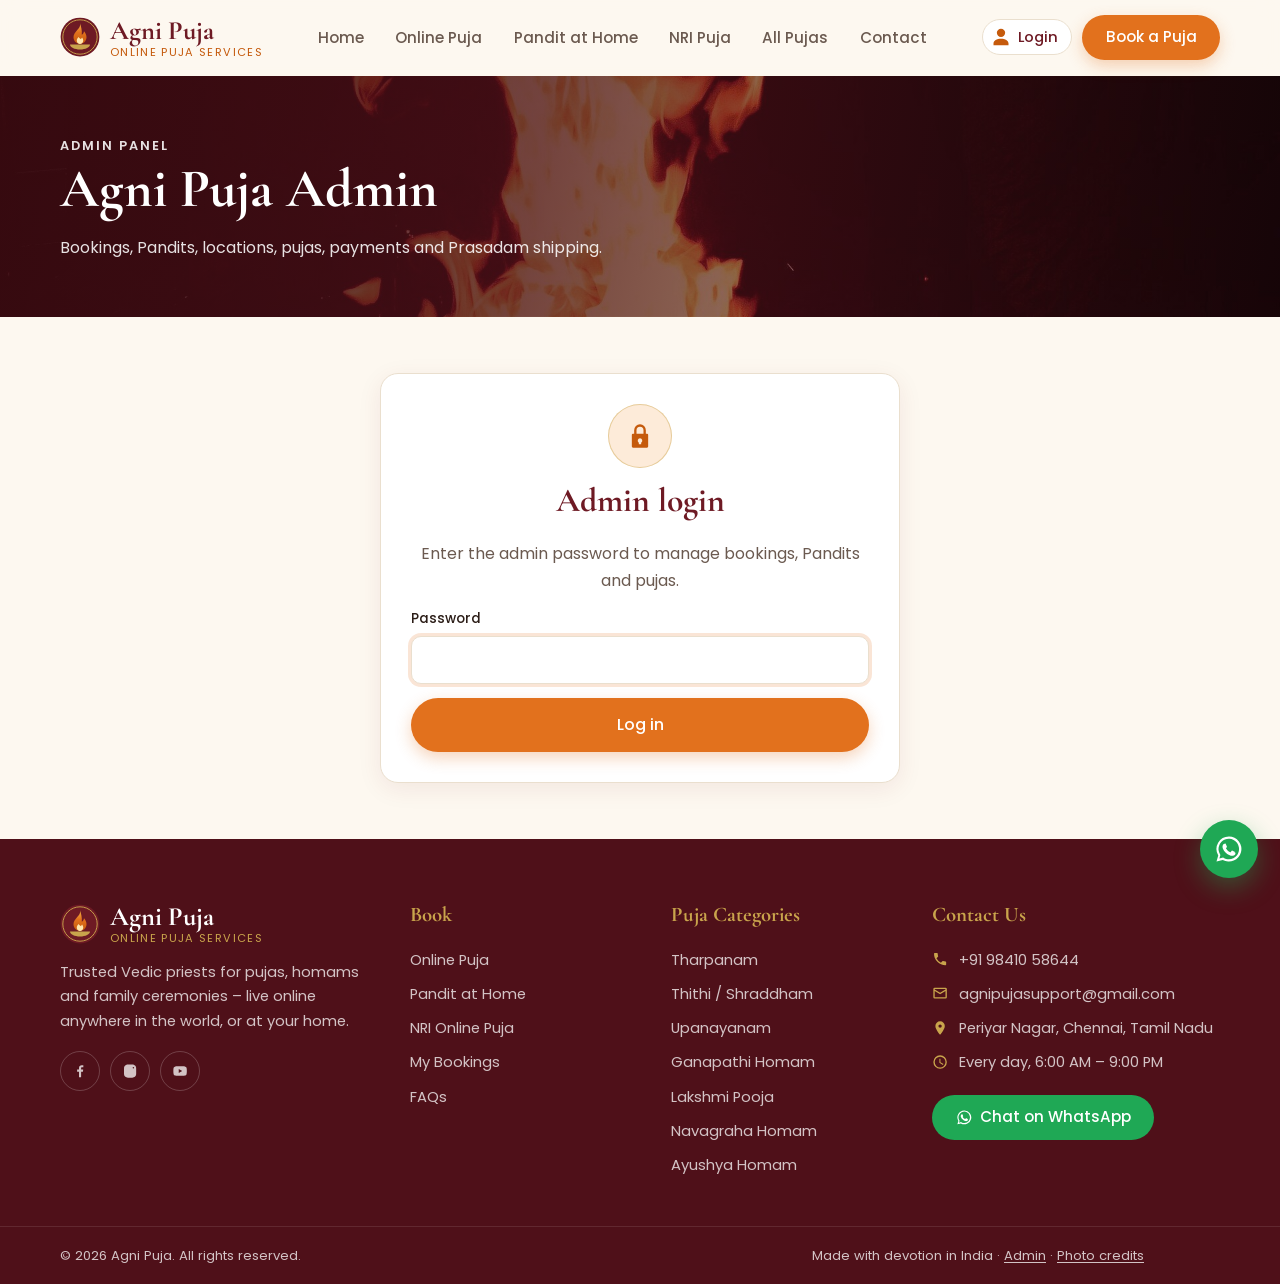
==== admin.html @ 605076d4 "Keep reviews section with a Share your experience invite Co-Authored-By: Claude Opus 5.5 <noreply@an" ====
<!doctype html>
<html lang="en">
<head>
  <meta charset="utf-8">
  <meta name="viewport" content="width=device-width, initial-scale=1">
  <meta name="robots" content="noindex">
  <title>Admin – Agni Puja</title>
  <link rel="icon" href="images/logo.svg" type="image/svg+xml">
  <link rel="preconnect" href="https://fonts.googleapis.com">
  <link rel="preconnect" href="https://fonts.gstatic.com" crossorigin>
  <link href="https://fonts.googleapis.com/css2?family=Cormorant+Garamond:wght@500;600;700&family=Poppins:wght@400;500;600&family=Noto+Sans+Tamil:wght@400;500;600&family=Noto+Serif+Tamil:wght@700&display=swap" rel="stylesheet">
  <link rel="stylesheet" href="css/styles.css?v=20261126e">
  <link rel="stylesheet" href="css/app.css?v=20261127e">
</head>
<body data-nav="admin">
  <div id="siteHeader"></div>

  <main>
    <section class="page-hero">
      <div class="hero-bg" aria-hidden="true"></div>
      <div class="container">
        <p class="eyebrow eyebrow-light">Admin Panel</p>
        <h1>Agni Puja Admin</h1>
        <p>Bookings, Pandits, locations, pujas, payments and Prasadam shipping.</p>
      </div>
    </section>

    <section class="section section-sm">
      <div class="container" id="adminRoot"></div>
    </section>
  </main>

  <div id="siteFooter"></div>

  <script src="js/pujas-data.js?v=20261127e"></script>
  <script src="js/store.js?v=20261127e"></script>
  <script src="js/ui.js?v=20261127e"></script>
  <script src="js/panchang.js?v=20261127e"></script>
  <script src="js/share-panchang.js?v=20261127e"></script>
  <script src="js/admin.js?v=20261127e"></script>
</body>
</html>
---- css/styles.css ----
/* =====================================================================
   AGNI PUJA – STYLES
   Colours and fonts are defined once below; change them here to
   re-theme the whole site.
   ===================================================================== */
:root {
  --saffron: #e2711d;
  --saffron-dark: #c55a0c;
  --saffron-soft: #fdebd9;
  --maroon: #6e1a24;
  --maroon-dark: #4f1019;
  --gold: #c9a44c;
  --gold-soft: #f3e6c4;
  --cream: #fdf8f0;
  --cream-2: #f8efe2;
  --white: #ffffff;
  --ink: #2b1d17;
  --ink-soft: #6b5a50;
  --line: #eadfce;
  --whatsapp: #1fa855;

  --font-head: "Cormorant Garamond", Georgia, "Times New Roman", serif;
  --font-body: "Poppins", system-ui, -apple-system, "Segoe UI", sans-serif;

  --radius: 18px;
  --radius-sm: 12px;
  --shadow: 0 6px 24px rgba(110, 26, 36, 0.08);
  --shadow-lg: 0 18px 48px rgba(110, 26, 36, 0.16);
  --header-h: 76px;
}

*,
*::before,
*::after { box-sizing: border-box; }

html { scroll-behavior: smooth; scroll-padding-top: calc(var(--header-h) + 8px); }

body {
  margin: 0;
  font-family: var(--font-body);
  font-size: 16px;
  line-height: 1.65;
  color: var(--ink);
  background: var(--cream);
  -webkit-font-smoothing: antialiased;
}
body.no-scroll { overflow: hidden; }

img { max-width: 100%; display: block; }
a { color: inherit; text-decoration: none; }
h1, h2, h3, h4 { font-family: var(--font-head); color: var(--maroon); line-height: 1.15; margin: 0 0 .5em; font-weight: 700; }
h2 { font-size: clamp(2rem, 4vw, 2.75rem); }
h3 { font-size: 1.45rem; }
p { margin: 0 0 1em; }
svg { width: 1.1em; height: 1.1em; flex-shrink: 0; }
[hidden] { display: none !important; }

.container { width: 100%; max-width: 1200px; margin: 0 auto; padding: 0 20px; }

/* ---------- Buttons ---------- */
.btn {
  display: inline-flex; align-items: center; justify-content: center; gap: .5em;
  padding: .75em 1.4em; border-radius: 999px; border: 2px solid transparent;
  font: 500 .95rem/1.2 var(--font-body); cursor: pointer; white-space: nowrap;
  transition: background-color .2s, color .2s, border-color .2s, box-shadow .2s;
}
.btn-lg { padding: .95em 1.8em; font-size: 1rem; }
.btn-block { width: 100%; }
.btn-primary { background: var(--saffron); color: var(--white); box-shadow: 0 6px 16px rgba(226, 113, 29, .3); }
.btn-primary:hover { background: var(--saffron-dark); }
.btn-outline { border-color: var(--maroon); color: var(--maroon); background: transparent; }
.btn-outline:hover { background: var(--maroon); color: var(--white); }
.btn-outline-light { border-color: rgba(255,255,255,.85); color: var(--white); background: rgba(255,255,255,.06); }
.btn-outline-light:hover { background: var(--white); color: var(--maroon); }
.btn-soft { background: var(--saffron-soft); color: var(--saffron-dark); }
.btn-soft:hover { background: var(--saffron); color: var(--white); }
.btn-whatsapp { background: var(--whatsapp); color: var(--white); }
.btn-whatsapp:hover { background: #178a45; }
.btn-link { background: none; color: var(--maroon); padding-left: .4em; padding-right: .4em; }
.btn-link:hover { color: var(--saffron-dark); }
.btn:focus-visible, .chip:focus-visible, .occasion:focus-visible, a:focus-visible { outline: 3px solid var(--gold); outline-offset: 3px; }

/* ---------- Header ---------- */
.site-header {
  position: sticky; top: 0; z-index: 50; height: var(--header-h);
  background: rgba(253, 248, 240, .94); backdrop-filter: blur(10px);
  border-bottom: 1px solid transparent; transition: border-color .2s, box-shadow .2s;
}
.site-header.scrolled { border-color: var(--line); box-shadow: 0 4px 18px rgba(110,26,36,.06); }
.header-inner { height: 100%; display: flex; align-items: center; justify-content: space-between; gap: 24px; }

.brand { display: flex; align-items: center; gap: 10px; }
.brand-text { display: flex; flex-direction: column; line-height: 1.1; }
.brand-name { font-family: var(--font-head); font-size: 1.65rem; font-weight: 700; color: var(--maroon); }
.brand-tag { font-size: .7rem; letter-spacing: .12em; text-transform: uppercase; color: var(--saffron-dark); }

.main-nav { display: flex; align-items: center; gap: 4px; }
.main-nav a { padding: .5em .9em; border-radius: 999px; font-size: .95rem; font-weight: 500; color: var(--ink-soft); transition: color .2s, background-color .2s; }
.main-nav a:hover { color: var(--maroon); }
.main-nav a.active { color: var(--maroon); background: var(--gold-soft); }
.nav-cta-mobile { display: none; }

.header-actions { display: flex; align-items: center; gap: 10px; }
.menu-toggle { display: none; background: none; border: 0; color: var(--maroon); padding: 6px; cursor: pointer; }
.menu-toggle svg { width: 28px; height: 28px; }

/* ---------- Hero ---------- */
.hero {
  position: relative; min-height: min(86vh, 720px); display: flex; align-items: center;
  color: var(--white); overflow: hidden; isolation: isolate;
}
.hero-bg {
  position: absolute; inset: 0; z-index: -1;
  background:
    linear-gradient(100deg, rgba(58, 10, 16, .92) 0%, rgba(78, 16, 25, .78) 42%, rgba(78, 16, 25, .25) 100%),
    url("../images/hero.jpg") center 40% / cover no-repeat,
    radial-gradient(ellipse at 75% 70%, #f6a33b 0%, #c7491a 30%, #5a1219 70%, #2d070b 100%);
}
.hero-content { padding-top: 64px; padding-bottom: 72px; max-width: 1200px; }
.hero h1 { color: var(--white); font-size: clamp(2.6rem, 6vw, 4.4rem); max-width: 13ch; margin-bottom: .35em; }
.hero-sub { font-size: clamp(1rem, 1.6vw, 1.15rem); max-width: 54ch; color: rgba(255,255,255,.88); margin-bottom: 2em; }
.hero-buttons { display: flex; flex-wrap: wrap; gap: 14px; }
.hero-trust { list-style: none; padding: 0; margin: 2.5em 0 0; display: flex; flex-wrap: wrap; gap: 10px 28px; font-size: .92rem; color: rgba(255,255,255,.85); }
.hero-trust li { display: flex; align-items: center; gap: .45em; }
.hero-trust svg { color: var(--gold); }

/* ---------- Sections ---------- */
.section { padding: 88px 0; }
.section-tint { background: var(--cream-2); }
.section-maroon { background: var(--maroon); color: rgba(255,255,255,.88); position: relative; }
.section-maroon h2, .section-maroon h3 { color: var(--white); }
.section-head { text-align: center; max-width: 640px; margin: 0 auto 48px; }
.section-head p:last-child { color: var(--ink-soft); margin: 0; }

.eyebrow {
  display: inline-flex; align-items: center; gap: .4em; margin-bottom: .6em;
  font-size: .8rem; font-weight: 600; letter-spacing: .16em; text-transform: uppercase; color: var(--saffron-dark);
}
.eyebrow::before, .eyebrow::after { content: ""; width: 22px; height: 1px; background: var(--gold); }
.eyebrow-light { color: var(--gold); }
.hero .eyebrow::before, .hero .eyebrow::after { display: none; }
.section-head .eyebrow-light + h2 { color: var(--white); }

/* ---------- Cards ---------- */
.card {
  background: var(--white); border-radius: var(--radius); overflow: hidden;
  box-shadow: var(--shadow); border: 1px solid rgba(234, 223, 206, .7);
  transition: transform .25s ease, box-shadow .25s ease;
}
.card:hover { transform: translateY(-4px); box-shadow: var(--shadow-lg); }
.card-body { padding: 20px 22px 22px; display: flex; flex-direction: column; flex: 1; }
.card-body p { color: var(--ink-soft); font-size: .93rem; flex: 1; }

/* Image box with decorative fallback (shown if the photo is missing) */
.media {
  position: relative; aspect-ratio: 4 / 3; overflow: hidden;
  background: radial-gradient(circle at 50% 85%, #f8b04a 0%, #e2711d 35%, #8a2a1c 75%, #5a1219 100%);
  display: grid; place-items: center; color: rgba(255, 230, 180, .55);
}
.media > svg { width: 30%; height: 30%; }
.media img { position: absolute; inset: 0; width: 100%; height: 100%; object-fit: cover; transition: transform .5s ease; }
.card:hover .media img { transform: scale(1.04); }

.tag {
  align-self: flex-start; display: inline-block; padding: .2em .8em; margin-bottom: .7em; border-radius: 999px;
  font-size: .72rem; font-weight: 600; letter-spacing: .08em; text-transform: uppercase;
  background: var(--gold-soft); color: var(--maroon);
}

/* Browse grid */
.filters { display: flex; justify-content: center; flex-wrap: wrap; gap: 10px; margin: -16px 0 36px; }
.chip {
  border: 1px solid var(--line); background: var(--white); color: var(--ink-soft);
  padding: .5em 1.2em; border-radius: 999px; font: 500 .9rem var(--font-body); cursor: pointer; transition: all .2s;
}
.chip:hover { border-color: var(--saffron); color: var(--saffron-dark); }
.chip.active { background: var(--maroon); border-color: var(--maroon); color: var(--white); }

.card-grid { display: grid; grid-template-columns: repeat(auto-fill, minmax(250px, 1fr)); gap: 24px; }
.puja-card { display: flex; flex-direction: column; }
.puja-card h3 { font-size: 1.4rem; margin-bottom: .3em; }

/* Popular homams */
.homam-list { display: grid; grid-template-columns: repeat(2, 1fr); gap: 24px; }
.homam-card { display: grid; grid-template-columns: 42% 1fr; }
.homam-card .media { aspect-ratio: auto; min-height: 100%; }
.homam-card .card-body { padding: 26px; }
.mini-meta { list-style: none; padding: 0; margin: 0 0 18px; display: grid; gap: 6px; font-size: .85rem; color: var(--ink-soft); }
.mini-meta li { display: flex; align-items: center; gap: .5em; }
.mini-meta svg { color: var(--saffron); }
.card-actions { display: flex; align-items: center; gap: 8px; flex-wrap: wrap; }

/* ---------- Why choose ---------- */
.features { display: grid; grid-template-columns: repeat(5, 1fr); gap: 20px; }
.feature { text-align: center; padding: 30px 18px; border-radius: var(--radius); background: var(--white); border: 1px solid var(--line); }
.feature h3 { font-size: 1.3rem; }
.feature p { font-size: .9rem; color: var(--ink-soft); margin: 0; }
.feature-icon {
  display: inline-grid; place-items: center; width: 64px; height: 64px; margin-bottom: 16px; border-radius: 50%;
  background: var(--saffron-soft); color: var(--saffron-dark); box-shadow: inset 0 0 0 1px rgba(201,164,76,.45);
}
.feature-icon svg { width: 28px; height: 28px; }

/* ---------- How it works ---------- */
.steps { list-style: none; padding: 0; margin: 0; display: grid; grid-template-columns: repeat(5, 1fr); gap: 20px; position: relative; }
.steps::before {
  content: ""; position: absolute; top: 28px; left: 10%; right: 10%; height: 1px;
  background: repeating-linear-gradient(90deg, var(--gold) 0 6px, transparent 6px 12px); opacity: .6;
}
.steps li { text-align: center; position: relative; }
.step-num {
  display: inline-grid; place-items: center; width: 56px; height: 56px; margin-bottom: 14px; border-radius: 50%;
  background: var(--maroon); border: 2px solid var(--gold); color: var(--gold);
  font: 700 1.5rem var(--font-head); position: relative;
}
.steps h3 { font-size: 1.35rem; margin-bottom: .2em; }
.steps p { font-size: .9rem; margin: 0; color: rgba(255,255,255,.75); }

/* ---------- Occasions ---------- */
.occasion-grid { display: grid; grid-template-columns: repeat(3, 1fr); gap: 18px; }
.occasion {
  display: flex; align-items: center; gap: 16px; text-align: left; width: 100%;
  padding: 20px 22px; border-radius: var(--radius); background: var(--white); border: 1px solid var(--line);
  font: inherit; color: inherit; cursor: pointer; transition: border-color .2s, box-shadow .2s;
}
.occasion:hover { border-color: var(--saffron); box-shadow: var(--shadow); }
.occasion > svg { color: var(--saffron); margin-left: auto; opacity: .7; }
.occasion-icon {
  flex-shrink: 0; display: grid; place-items: center; width: 52px; height: 52px; border-radius: 14px;
  background: linear-gradient(135deg, var(--saffron) 0%, var(--maroon) 100%); color: var(--white);
}
.occasion-icon svg { width: 26px; height: 26px; }
.occasion-text { display: flex; flex-direction: column; }
.occasion-text strong { font-family: var(--font-head); font-size: 1.25rem; color: var(--maroon); line-height: 1.2; }
.occasion-text span { font-size: .87rem; color: var(--ink-soft); }

/* ---------- About ---------- */
.about { display: grid; grid-template-columns: 1fr 1.1fr; gap: 64px; align-items: center; }
.about-media { position: relative; border-radius: var(--radius); overflow: visible; }
.about-media img {
  width: 100%; aspect-ratio: 5 / 4; object-fit: cover; border-radius: var(--radius); box-shadow: var(--shadow-lg);
  background: radial-gradient(circle at 50% 85%, #f8b04a 0%, #e2711d 35%, #8a2a1c 75%, #5a1219 100%);
}
.about-badge {
  position: absolute; right: -18px; bottom: -22px; padding: 16px 22px; border-radius: var(--radius-sm);
  background: var(--maroon); color: var(--white); box-shadow: var(--shadow-lg); border: 2px solid var(--gold);
  display: flex; flex-direction: column; line-height: 1.2;
}
.about-badge strong { font: 700 2rem var(--font-head); color: var(--gold); }
.about-badge span { font-size: .8rem; }
.about-text p { color: var(--ink-soft); }
.about-text .eyebrow::before { display: none; }
.about-stats { list-style: none; padding: 24px 0 0; margin: 12px 0 0; display: flex; gap: 40px; border-top: 1px solid var(--line); }
.about-stats li { display: flex; flex-direction: column; }
.about-stats strong { font: 700 2rem/1 var(--font-head); color: var(--saffron-dark); }
.about-stats span { font-size: .85rem; color: var(--ink-soft); margin-top: 6px; }

/* ---------- Testimonials ---------- */
.testimonial-grid { display: grid; grid-template-columns: repeat(3, 1fr); gap: 24px; }
.testimonial { margin: 0; padding: 28px; display: flex; flex-direction: column; }
.testimonial:hover { transform: none; }
.stars { color: var(--gold); letter-spacing: 3px; margin-bottom: 10px; }
.testimonial blockquote { margin: 0 0 22px; flex: 1; font-size: .97rem; color: var(--ink); }
.testimonial figcaption { display: flex; align-items: center; gap: 12px; }
.testimonial figcaption strong { display: block; color: var(--maroon); }
.testimonial small { color: var(--ink-soft); font-size: .82rem; }
.avatar {
  display: grid; place-items: center; width: 44px; height: 44px; border-radius: 50%;
  background: var(--gold-soft); color: var(--maroon); font-weight: 600; font-size: .9rem;
}

/* ---------- CTA band ---------- */
.cta-band { padding: 0 0 88px; }
.cta-inner {
  display: flex; align-items: center; justify-content: space-between; gap: 28px; flex-wrap: wrap;
  padding: 44px 48px; border-radius: 24px; color: var(--white); max-width: 1160px;
  background: linear-gradient(115deg, var(--saffron) 0%, #c9481b 50%, var(--maroon) 100%);
  box-shadow: var(--shadow-lg);
}
.cta-inner h2 { color: var(--white); font-size: clamp(1.8rem, 3vw, 2.4rem); margin-bottom: .25em; }
.cta-inner p { margin: 0; color: rgba(255,255,255,.9); }
.cta-buttons { display: flex; gap: 12px; flex-wrap: wrap; }
.cta-band .btn-primary { background: var(--white); color: var(--maroon); box-shadow: none; }
.cta-band .btn-primary:hover { background: var(--cream-2); }

/* ---------- Footer ---------- */
.site-footer { background: var(--maroon-dark); color: rgba(255,255,255,.75); font-size: .92rem; }
.footer-grid { display: grid; grid-template-columns: 1.4fr 1fr 1fr 1.3fr; gap: 40px; padding-top: 64px; padding-bottom: 48px; }
.site-footer h4 { color: var(--gold); font-size: 1.3rem; margin-bottom: 1em; }
.site-footer ul { list-style: none; padding: 0; margin: 0; display: grid; gap: 10px; }
.site-footer a:hover { color: var(--white); }
.brand-footer { margin-bottom: 16px; }
.brand-footer .brand-name { color: var(--white); }
.brand-footer .brand-tag { color: var(--gold); }
.footer-about p { max-width: 34ch; }
.social { display: flex; gap: 10px; margin-top: 18px; }
.social a { display: grid; place-items: center; width: 40px; height: 40px; border-radius: 50%; border: 1px solid rgba(255,255,255,.2); transition: background-color .2s, border-color .2s; }
.social a:hover { background: var(--saffron); border-color: var(--saffron); }
.contact-list { margin-bottom: 20px !important; }
.contact-list li { display: flex; gap: 10px; align-items: flex-start; }
.contact-list svg { color: var(--gold); margin-top: .25em; }
.footer-bottom { border-top: 1px solid rgba(255,255,255,.1); padding: 18px 0; font-size: .82rem; }
.footer-bottom .container { display: flex; justify-content: space-between; flex-wrap: wrap; gap: 8px; padding-right: 96px; }
.footer-bottom a { text-decoration: underline; text-underline-offset: 2px; }
.footer-bottom p { margin: 0; }

/* Floating WhatsApp */
.whatsapp-float {
  position: fixed; right: 22px; bottom: 22px; z-index: 40; width: 58px; height: 58px; border-radius: 50%;
  display: grid; place-items: center; background: var(--whatsapp); color: var(--white);
  box-shadow: 0 10px 26px rgba(31, 168, 85, .4); transition: transform .2s;
}
.whatsapp-float:hover { transform: scale(1.06); }
.whatsapp-float svg { width: 30px; height: 30px; }

/* ---------- Modals ---------- */
.modal { position: fixed; inset: 0; z-index: 100; display: grid; place-items: center; padding: 20px; }
.modal-backdrop { position: absolute; inset: 0; background: rgba(43, 13, 17, .6); backdrop-filter: blur(3px); }
.modal-panel {
  position: relative; width: 100%; max-height: calc(100vh - 40px); overflow-y: auto;
  background: var(--cream); border-radius: 22px; box-shadow: 0 30px 80px rgba(0,0,0,.3);
  animation: pop .22s ease-out;
}
@keyframes pop { from { opacity: 0; transform: translateY(12px) scale(.98); } to { opacity: 1; transform: none; } }
.modal-close {
  position: absolute; top: 14px; right: 14px; z-index: 2; width: 40px; height: 40px; border-radius: 50%;
  border: 0; background: rgba(255,255,255,.92); color: var(--maroon); cursor: pointer; display: grid; place-items: center;
  box-shadow: 0 2px 10px rgba(0,0,0,.12);
}
.modal-close svg { width: 20px; height: 20px; }

.modal-details { max-width: 860px; display: grid; grid-template-columns: 1fr 1.25fr; }
.details-media { aspect-ratio: auto; min-height: 100%; }
.details-body { padding: 36px 32px 32px; }
.details-body h3 { font-size: 2rem; }
.details-body > p { color: var(--ink-soft); font-size: .95rem; }
.details-body h4 { font-size: 1.2rem; margin: 1.2em 0 .5em; }
.details-meta { display: grid; grid-template-columns: 1fr 1fr; gap: 12px; }
.details-meta div { background: var(--white); border: 1px solid var(--line); border-radius: var(--radius-sm); padding: 10px 14px; }
.details-meta span { display: block; font-size: .72rem; text-transform: uppercase; letter-spacing: .08em; color: var(--ink-soft); }
.details-meta strong { font-size: .9rem; font-weight: 500; color: var(--maroon); }
.benefits { list-style: none; padding: 0; margin: 0 0 24px; display: grid; gap: 8px; font-size: .93rem; }
.benefits li { display: flex; gap: 10px; align-items: flex-start; }
.benefits svg { color: var(--saffron); margin-top: .25em; }
.details-actions { display: flex; flex-wrap: wrap; gap: 10px; }

.modal-form { max-width: 620px; padding: 36px 34px 30px; }
.modal-form h3 { font-size: 2rem; margin-bottom: .2em; }
.modal-intro { color: var(--ink-soft); font-size: .95rem; }
#enquiryForm { display: grid; gap: 14px; }
.form-row { display: grid; grid-template-columns: 1fr 1fr; gap: 14px; }
#enquiryForm label { display: block; font-size: .85rem; font-weight: 500; color: var(--ink); }
#enquiryForm label > input, #enquiryForm label > select, #enquiryForm label > textarea { display: block; margin-top: 6px; }
#enquiryForm label span { color: var(--saffron-dark); }
#enquiryForm input, #enquiryForm select, #enquiryForm textarea {
  width: 100%; padding: .75em .9em; border-radius: 10px; border: 1px solid var(--line); background: var(--white);
  font: 400 .95rem var(--font-body); color: var(--ink); transition: border-color .2s, box-shadow .2s;
}
#enquiryForm textarea { resize: vertical; }
#enquiryForm input:focus, #enquiryForm select:focus, #enquiryForm textarea:focus {
  outline: none; border-color: var(--saffron); box-shadow: 0 0 0 3px rgba(226,113,29,.18);
}
#enquiryForm .invalid { border-color: #c0392b; }
.form-error { margin: 0; color: #b3261e; font-size: .88rem; }
.form-actions { display: flex; flex-wrap: wrap; gap: 10px; margin-top: 4px; }
.form-actions .btn { flex: 1; }
.form-note { margin: 0; font-size: .8rem; color: var(--ink-soft); text-align: center; }

.form-success { text-align: center; padding: 20px 0 6px; }
.form-success p { color: var(--ink-soft); max-width: 40ch; margin: 0 auto 1.4em; }
.success-icon { display: inline-grid; place-items: center; width: 72px; height: 72px; border-radius: 50%; background: #e3f5ea; color: var(--whatsapp); margin-bottom: 14px; }
.success-icon svg { width: 36px; height: 36px; }

/* =====================================================================
   RESPONSIVE
   ===================================================================== */
@media (max-width: 1080px) {
  .features { grid-template-columns: repeat(3, 1fr); }
  .homam-list { grid-template-columns: 1fr; }
  .homam-card { grid-template-columns: 36% 1fr; }
  .occasion-grid { grid-template-columns: repeat(2, 1fr); }
}

@media (max-width: 920px) {
  .main-nav {
    position: fixed; top: var(--header-h); left: 0; right: 0; flex-direction: column; align-items: stretch; gap: 2px;
    padding: 12px 20px 22px; background: var(--cream); border-bottom: 1px solid var(--line); box-shadow: 0 16px 30px rgba(110,26,36,.1);
    transform: translateY(-8px); opacity: 0; visibility: hidden; transition: opacity .2s, transform .2s, visibility .2s;
  }
  .main-nav.open { transform: none; opacity: 1; visibility: visible; }
  .main-nav a { padding: .8em 1em; font-size: 1rem; border-radius: 10px; }
  .nav-cta-mobile { display: inline-flex; margin-top: 10px; }
  .menu-toggle { display: block; }
  .header-cta { display: none; }

  .steps { grid-template-columns: 1fr; gap: 0; max-width: 460px; margin: 0 auto; }
  .steps::before { top: 28px; bottom: 28px; left: 27px; right: auto; width: 1px; height: auto;
    background: repeating-linear-gradient(180deg, var(--gold) 0 6px, transparent 6px 12px); }
  .steps li { display: grid; grid-template-columns: 56px 1fr; column-gap: 18px; text-align: left; padding-bottom: 22px; }
  .steps .step-num { grid-row: span 2; margin: 0; }
  .steps h3 { align-self: end; }

  .about { grid-template-columns: 1fr; gap: 48px; }
  .about-media { max-width: 560px; }
  .testimonial-grid { grid-template-columns: 1fr; max-width: 620px; margin: 0 auto; }
  .footer-grid { grid-template-columns: 1fr 1fr; }
  .modal-details { grid-template-columns: 1fr; }
  .details-media { aspect-ratio: 16 / 9; min-height: 0; }
}

@media (max-width: 640px) {
  :root { --header-h: 66px; }
  .section { padding: 64px 0; }
  .section-head { margin-bottom: 32px; }
  .brand-name { font-size: 1.4rem; }
  .brand img { width: 34px; height: 34px; }
  .hero { min-height: 0; }
  .hero-bg { background-position: center, 65% center, center; }
  .hero-content { padding-top: 56px; padding-bottom: 64px; }
  .hero-buttons .btn { flex: 1; }
  .features { grid-template-columns: 1fr 1fr; gap: 14px; }
  .feature { padding: 22px 14px; }
  .feature:last-child { grid-column: span 2; }
  .homam-card { grid-template-columns: 1fr; }
  .homam-card .media { aspect-ratio: 16 / 9; }
  .occasion-grid { grid-template-columns: 1fr; }
  .card-grid { grid-template-columns: 1fr 1fr; gap: 14px; }
  .puja-card .card-body { padding: 14px; }
  .puja-card h3 { font-size: 1.2rem; }
  .puja-card .card-body p { font-size: .83rem; }
  .puja-card .btn { font-size: .82rem; padding: .65em .8em; }
  .puja-card .tag { font-size: .62rem; }
  .about-badge { right: 12px; }
  .about-stats { gap: 24px; }
  .about-stats strong { font-size: 1.6rem; }
  .cta-inner { padding: 32px 24px; }
  .cta-buttons, .cta-buttons .btn { width: 100%; }
  .footer-grid { grid-template-columns: 1fr; gap: 32px; }
  .form-row { grid-template-columns: 1fr; }
  .modal { padding: 0; align-items: end; }
  .modal-panel { border-radius: 22px 22px 0 0; max-height: 92vh; }
  .modal-form { padding: 30px 20px 24px; }
  .details-body { padding: 26px 20px 24px; }
  .whatsapp-float { width: 52px; height: 52px; right: 16px; bottom: 16px; }
}

@media (max-width: 380px) {
  .card-grid { grid-template-columns: 1fr; }
}

@media (prefers-reduced-motion: reduce) {
  *, *::before, *::after { animation: none !important; transition: none !important; scroll-behavior: auto !important; }
}
---- css/app.css ----
/* =====================================================================
   AGNI PUJA – BOOKING PLATFORM STYLES
   Adds the components for booking, login, dashboards and the new
   homepage sections. Uses the colours and fonts from styles.css, so the
   look stays the same everywhere.
   ===================================================================== */

/* ---------- Header additions ---------- */
.account { position: relative; }
.account-btn {
  display: inline-flex; align-items: center; gap: .5em; padding: .45em .9em .45em .55em; border-radius: 999px;
  border: 1px solid var(--line); background: var(--white); color: var(--maroon);
  font: 500 .92rem var(--font-body); cursor: pointer; white-space: nowrap; transition: border-color .2s;
}
.account-btn:hover { border-color: var(--saffron); }
.account-btn > svg { width: 20px; height: 20px; color: var(--saffron-dark); }
.avatar-sm { width: 28px; height: 28px; font-size: .72rem; }
.account-menu {
  position: absolute; right: 0; top: calc(100% + 8px); z-index: 60; min-width: 230px; padding: 8px;
  background: var(--white); border: 1px solid var(--line); border-radius: var(--radius-sm); box-shadow: var(--shadow-lg);
}
.account-menu a, .account-menu button {
  display: flex; align-items: center; gap: 10px; width: 100%; padding: .6em .8em; border-radius: 8px;
  border: 0; background: none; font: 400 .92rem var(--font-body); color: var(--ink); cursor: pointer; text-align: left;
}
.account-menu a:hover, .account-menu button:hover { background: var(--cream-2); color: var(--maroon); }
.account-menu svg { color: var(--saffron-dark); }
.account-who { margin: 0 0 6px; padding: 6px 10px 10px; border-bottom: 1px solid var(--line); line-height: 1.3; }
.account-who strong { display: block; color: var(--maroon); }
.account-who small { color: var(--ink-soft); font-size: .78rem; word-break: break-all; }

/* ---------- Generic UI ---------- */
.btn-danger { background: #b3261e; color: var(--white); }
.btn-danger:hover { background: #8f1d17; }
.btn-sm { padding: .5em 1em; font-size: .85rem; }
.btn[disabled], .btn.is-loading { opacity: .55; cursor: not-allowed; box-shadow: none; }

.badge {
  display: inline-flex; align-items: center; gap: .35em; padding: .25em .75em; border-radius: 999px;
  font-size: .74rem; font-weight: 600; letter-spacing: .02em; background: var(--cream-2); color: var(--ink-soft); white-space: nowrap;
}
.badge svg { width: 13px; height: 13px; }
.badge-green { background: #e3f5ea; color: #17733b; }
.badge-red { background: #fde7e5; color: #a1251c; }
.badge-maroon { background: #f4e3e5; color: var(--maroon); }
.badge-gold { background: var(--gold-soft); color: #7a5b12; }
.badge-saffron { background: var(--saffron-soft); color: var(--saffron-dark); }

.notice { display: flex; gap: 10px; align-items: flex-start; padding: 14px 16px; border-radius: var(--radius-sm); background: var(--cream-2); border: 1px solid var(--line); font-size: .9rem; color: var(--ink); margin: 0 0 16px; }
.notice > svg { color: var(--saffron-dark); margin-top: .2em; }
.notice-warn { background: #fff6e8; border-color: #f2d7a6; }
.notice-ok { background: #edf8f1; border-color: #bfe4cc; }
.notice-ok > svg { color: #17733b; }
.notice p { margin: 0; }
.hint { font-size: .85rem; color: var(--ink-soft); }
.hint svg { color: var(--saffron-dark); vertical-align: -.15em; margin-right: 4px; }
.muted { color: var(--ink-soft); }
.demo-note { font-size: .78rem; color: var(--ink-soft); background: var(--gold-soft); border-radius: 8px; padding: 6px 10px; display: inline-flex; gap: 6px; align-items: center; }

/* Form fields – same look as the enquiry form */
.form { display: grid; gap: 14px; }
.field { display: block; font-size: .85rem; font-weight: 500; color: var(--ink); }
.field > .input, .field > input, .field > select, .field > textarea { display: block; margin-top: 6px; }
.field .req { color: var(--saffron-dark); }
.input, .form input:not([type="checkbox"]):not([type="radio"]), .form select, .form textarea {
  width: 100%; padding: .75em .9em; border-radius: 10px; border: 1px solid var(--line); background: var(--white);
  font: 400 .95rem var(--font-body); color: var(--ink); transition: border-color .2s, box-shadow .2s; min-height: 46px;
}
.form textarea { resize: vertical; min-height: 0; }
.input:focus, .form input:focus, .form select:focus, .form textarea:focus { outline: none; border-color: var(--saffron); box-shadow: 0 0 0 3px rgba(226,113,29,.18); }
.input[readonly], .form input[readonly] { background: var(--cream-2); color: var(--ink-soft); }
.form .invalid, .input.invalid { border-color: #c0392b; }
.form-row-3 { display: grid; grid-template-columns: repeat(3, 1fr); gap: 14px; }
.check { display: flex; gap: 10px; align-items: flex-start; font-size: .9rem; cursor: pointer; }
.check input { width: 20px; height: 20px; margin-top: 2px; accent-color: var(--saffron); flex-shrink: 0; }
.phone-row { display: grid; grid-template-columns: 110px 1fr; gap: 8px; }
fieldset.group { border: 1px solid var(--line); border-radius: var(--radius-sm); padding: 16px 18px 18px; margin: 0; background: var(--white); }
fieldset.group legend { font: 700 1.15rem var(--font-head); color: var(--maroon); padding: 0 6px; }

/* ---------- Page hero (inner pages) ---------- */
.page-hero { position: relative; color: var(--white); isolation: isolate; overflow: hidden; }
.page-hero .hero-bg { background-position: center, center 45%, center; }
.page-hero .container { padding-top: 56px; padding-bottom: 56px; }
.page-hero h1 { color: var(--white); font-size: clamp(2.2rem, 5vw, 3.4rem); margin-bottom: .25em; }
.page-hero p { color: rgba(255,255,255,.88); max-width: 60ch; margin: 0; }
.page-hero .eyebrow::before, .page-hero .eyebrow::after { display: none; }
.crumbs { font-size: .85rem; color: rgba(255,255,255,.75); margin-bottom: 10px; }
.crumbs a:hover { color: var(--white); text-decoration: underline; }
.section-sm { padding: 56px 0; }

/* ---------- Homepage: Today's Panchang ---------- */
.panchang-band { background: var(--cream-2); padding: 0 0 48px; }
.panchang {
  position: relative; margin-top: -40px; background: var(--white); border-radius: var(--radius);
  border: 1px solid var(--line); border-top: 3px solid var(--gold); box-shadow: var(--shadow-lg); padding: 26px 28px 20px;
}
.pg-head { display: flex; justify-content: space-between; align-items: flex-start; gap: 20px; flex-wrap: wrap; margin-bottom: 18px; }
.pg-head .eyebrow { margin-bottom: .3em; }
.pg-head .eyebrow::before { display: none; }
.pg-head h2 { font-size: clamp(1.6rem, 3vw, 2rem); margin: 0; }
.pg-sub { margin: 2px 0 0; color: var(--saffron-dark); font-weight: 500; font-size: .92rem; }
.pg-controls { display: flex; align-items: center; gap: 6px; margin-top: 12px; flex-wrap: wrap; }
.pg-controls .input { width: auto; min-height: 38px; padding: .4em .7em; font-size: .9rem; }
.pg-controls .icon-btn { width: 38px; height: 38px; }
.pg-controls .icon-btn[disabled] { opacity: .4; cursor: not-allowed; }
.pg-special {
  position: relative; display: flex; align-items: center; gap: 14px; flex-wrap: wrap; max-width: 520px;
  padding: 22px 18px 14px; border-radius: var(--radius-sm); background: linear-gradient(115deg, #fff6e8, var(--gold-soft)); border: 1px solid #ecd39a;
}
.pg-special .ribbon { top: -11px; left: 14px; }
.pg-special div { flex: 1; min-width: 180px; }
.pg-special strong { font: 700 1.3rem/1.2 var(--font-head); color: var(--maroon); }
.pg-special p { margin: 2px 0 0; font-size: .86rem; color: var(--ink-soft); }
.pg-grid { display: grid; grid-template-columns: repeat(7, 1fr); gap: 10px; }
.pg-item { background: var(--cream); border-radius: var(--radius-sm); padding: 12px 14px; border: 1px solid rgba(234, 223, 206, .8); }
.pg-item span { display: block; font-size: .7rem; text-transform: uppercase; letter-spacing: .08em; color: var(--ink-soft); }
.pg-item strong { display: block; font: 700 1.12rem/1.25 var(--font-head); color: var(--maroon); margin-top: 2px; }
/* Nalla Neram: a green row under the panchang boxes */
.pg-nalla {
  display: flex; align-items: center; gap: 8px 16px; flex-wrap: wrap; margin-top: 10px;
  padding: 12px 16px; border-radius: var(--radius-sm); background: #f1f9f3; border: 1px solid #cfe9d7;
}
.pg-nalla-label { display: inline-flex; align-items: center; gap: 6px; font-size: .74rem; font-weight: 600; letter-spacing: .08em; text-transform: uppercase; color: #17733b; }
.pg-nalla-times { display: flex; flex-wrap: wrap; gap: 6px 10px; }
.pg-nalla-times strong {
  font: 600 .95rem var(--font-body); color: #14632f; font-variant-numeric: tabular-nums;
  background: var(--white); border: 1px solid #cfe9d7; border-radius: 999px; padding: .2em .8em; white-space: nowrap;
}
.pg-nalla small { flex-basis: 100%; font-size: .74rem; color: var(--ink-soft); }
/* Chandrashtamam: same row style, in amber */
.pg-ashtama { background: #fff6e8; border-color: #f2d7a6; }
.pg-ashtama .pg-nalla-label { color: #9a5a00; }
.pg-ashtama-text { flex: 1; min-width: 200px; font-size: .9rem; color: var(--ink); line-height: 1.5; }
.pg-ashtama-text strong { color: var(--maroon); font-weight: 600; }
.pg-ashtama-text em { font-style: normal; color: var(--ink-soft); font-size: .82rem; }
/* Timings in the body font: clearer numbers than the heading font */
.pg-item.pg-time strong { font-family: var(--font-body); font-weight: 600; font-size: .98rem; font-variant-numeric: tabular-nums; letter-spacing: -.01em; margin-top: 4px; }
.pg-item small { display: block; font-size: .76rem; color: var(--ink-soft); margin-top: 2px; line-height: 1.35; }
.pg-next { display: flex; align-items: center; gap: 8px; flex-wrap: wrap; margin-top: 16px; }
.pg-next > span { white-space: nowrap; flex-shrink: 0; font-size: .78rem; font-weight: 600; letter-spacing: .1em; text-transform: uppercase; color: var(--saffron-dark); margin-right: 4px; }
.pg-next .chip { font-size: .82rem; padding: .45em 1em; }
.pg-next .chip strong { color: var(--maroon); font-weight: 600; margin-right: 4px; }
.pg-note { margin: 12px 0 0; font-size: .78rem; }
@media (max-width: 1080px) { .pg-grid { grid-template-columns: repeat(4, 1fr); } }
@media (max-width: 640px) {
  .panchang { padding: 20px 16px 16px; margin-top: -28px; }
  .pg-grid { grid-template-columns: 1fr 1fr; gap: 8px; }
  .pg-special { max-width: none; width: 100%; }
  .pg-next { flex-wrap: nowrap; overflow-x: auto; padding-bottom: 4px; scrollbar-width: none; }
  .pg-next .chip { flex-shrink: 0; }
}

/* ---------- Homepage: two service categories ---------- */
.service-split { display: grid; grid-template-columns: 1fr 1fr; gap: 28px; }
.service-card { display: flex; flex-direction: column; }
.service-card:hover { transform: none; }
.service-card .media { aspect-ratio: 16 / 8; }
.service-card .card-body { padding: 28px 30px 30px; }
.service-card h3 { font-size: 1.9rem; display: flex; align-items: center; gap: 12px; }
.service-card h3 .feature-icon { width: 52px; height: 52px; margin: 0; }
.service-card h3 .feature-icon svg { width: 24px; height: 24px; }
.service-card .benefits { margin-bottom: 22px; }
.service-card .card-actions .btn { flex: 1; }
.service-label { position: absolute; left: 16px; top: 16px; z-index: 1; }
.price-from { font-size: .88rem; color: var(--ink-soft); margin: -6px 0 14px; }
.price-from strong { color: var(--maroon); font-size: 1.05rem; }

/* Prices switched off in js/pujas-data.js (site.showPrices: false) */
.hide-prices .price-from, .hide-prices .price-table, .hide-prices .price-approx,
.hide-prices [data-price] { display: none !important; }
/* Keep the faces in view when this photo is cropped to a wide card */
.media img[src$="upanayanam.jpg"] { object-position: center top; }
.card-price { font-size: .85rem; color: var(--ink-soft); margin: -4px 0 14px; }
.card-price strong { color: var(--maroon); }

/* ---------- Featured pujas ---------- */
.featured-grid { display: grid; grid-template-columns: repeat(3, 1fr); gap: 24px; }
.featured-card { position: relative; display: flex; flex-direction: column; border: 2px solid var(--gold); }
.featured-card .media { aspect-ratio: 16 / 10; }
.featured-card .media > svg { width: 22%; height: 22%; }
.featured-card .card-body { padding: 22px 24px 24px; }
.featured-card h3 { font-size: 1.7rem; margin-bottom: .2em; }
.ribbon {
  position: absolute; top: 14px; left: 14px; z-index: 2; display: inline-flex; align-items: center; gap: .35em;
  padding: .3em .85em; border-radius: 999px; background: var(--maroon); color: var(--gold); border: 1px solid var(--gold);
  font-size: .72rem; font-weight: 600; letter-spacing: .1em; text-transform: uppercase;
}
.mode-pills { display: flex; gap: 6px; flex-wrap: wrap; margin-bottom: 14px; }
.featured-card .card-actions .btn-primary { flex: 1; }

/* ---------- NRI section ---------- */
.nri-band { display: grid; grid-template-columns: 1.1fr 1fr; gap: 56px; align-items: center; }
.nri-band .eyebrow::before { display: none; }
.nri-band p { color: var(--ink-soft); }
.country-chips { display: flex; flex-wrap: wrap; gap: 8px; margin: 18px 0 26px; }
.country-chips .chip { display: inline-flex; align-items: center; gap: .45em; }
.flag { font-size: 1.1em; line-height: 1; }
.nri-panel { background: var(--white); border-radius: var(--radius); border: 1px solid var(--line); box-shadow: var(--shadow); padding: 26px 26px 22px; }
.nri-panel h3 { margin-bottom: .3em; }
.clock-pair { display: grid; grid-template-columns: 1fr 1fr; gap: 12px; margin: 16px 0; }
.clock { background: var(--cream-2); border-radius: var(--radius-sm); padding: 14px 16px; }
.clock span { display: block; font-size: .72rem; text-transform: uppercase; letter-spacing: .08em; color: var(--ink-soft); }
.clock strong { font: 700 1.6rem/1.2 var(--font-head); color: var(--maroon); }
.clock small { color: var(--ink-soft); font-size: .8rem; }
.tick-list { list-style: none; padding: 0; margin: 0 0 18px; display: grid; gap: 8px; font-size: .92rem; }
.tick-list li { display: flex; gap: 10px; align-items: flex-start; }
.tick-list svg { color: var(--saffron); margin-top: .25em; }

/* ---------- FAQ ---------- */
.faq-list { max-width: 820px; margin: 0 auto; display: grid; gap: 12px; }
.faq-list details { background: var(--white); border: 1px solid var(--line); border-radius: var(--radius-sm); }
.faq-list summary {
  list-style: none; cursor: pointer; padding: 18px 54px 18px 22px; position: relative;
  font: 700 1.2rem/1.3 var(--font-head); color: var(--maroon);
}
.faq-list summary::-webkit-details-marker { display: none; }
.faq-list summary::after {
  content: "+"; position: absolute; right: 20px; top: 50%; transform: translateY(-50%);
  width: 28px; height: 28px; border-radius: 50%; display: grid; place-items: center;
  background: var(--saffron-soft); color: var(--saffron-dark); font: 500 1.2rem/1 var(--font-body);
}
.faq-list details[open] summary::after { content: "–"; }
.faq-list details p { padding: 0 22px 18px; margin: 0; color: var(--ink-soft); font-size: .95rem; }

/* How it works – 6 steps */
.steps.steps-6 { grid-template-columns: repeat(6, 1fr); }
.steps.steps-6::before { left: 8%; right: 8%; }

/* ---------- Auth pages ---------- */
.auth-wrap { min-height: calc(100vh - var(--header-h)); display: grid; grid-template-columns: 1fr 1fr; }
.auth-side { position: relative; color: var(--white); isolation: isolate; overflow: hidden; display: flex; align-items: flex-end; }
.auth-side .hero-bg { background-position: center, center, center; }
.auth-side-inner { padding: 48px; max-width: 520px; }
.auth-side h2 { color: var(--white); font-size: clamp(2rem, 3.4vw, 2.8rem); }
.auth-side p { color: rgba(255,255,255,.85); }
.auth-side .tick-list { color: rgba(255,255,255,.9); }
.auth-side .tick-list svg { color: var(--gold); }
.auth-main { display: flex; align-items: center; justify-content: center; padding: 48px 20px; }
.auth-card { width: 100%; max-width: 460px; }
.auth-card h1 { font-size: 2.4rem; margin-bottom: .15em; }
.auth-card > p { color: var(--ink-soft); }
.btn-google {
  width: 100%; background: var(--white); border: 1px solid var(--line); color: var(--ink); font-weight: 500;
  box-shadow: 0 2px 8px rgba(0,0,0,.05);
}
.btn-google:hover { border-color: var(--ink-soft); }
.btn-google svg { width: 20px; height: 20px; }
.divider { display: flex; align-items: center; gap: 12px; margin: 22px 0; color: var(--ink-soft); font-size: .82rem; }
.divider::before, .divider::after { content: ""; flex: 1; height: 1px; background: var(--line); }
.tabs { display: grid; grid-template-columns: 1fr 1fr; background: var(--cream-2); border-radius: 999px; padding: 4px; margin-bottom: 20px; }
.tabs button { border: 0; background: none; padding: .7em 1em; border-radius: 999px; font: 500 .92rem var(--font-body); color: var(--ink-soft); cursor: pointer; display: inline-flex; align-items: center; justify-content: center; gap: .5em; }
.tabs button.active { background: var(--white); color: var(--maroon); box-shadow: 0 2px 8px rgba(110,26,36,.1); }
.otp-boxes { display: grid; grid-template-columns: repeat(6, 1fr); gap: 8px; }
.otp-boxes input { text-align: center; font-size: 1.3rem !important; font-weight: 600 !important; padding: .55em 0 !important; }
.link-btn { background: none; border: 0; padding: 0; color: var(--saffron-dark); font: 500 .88rem var(--font-body); cursor: pointer; text-decoration: underline; text-underline-offset: 2px; }
.link-btn[disabled] { color: var(--ink-soft); text-decoration: none; cursor: default; }
.auth-foot { font-size: .8rem; color: var(--ink-soft); text-align: center; margin-top: 18px; }

/* ---------- Booking wizard ---------- */
.stepper { list-style: none; margin: 0 0 32px; padding: 0; display: grid; grid-template-columns: repeat(6, 1fr); gap: 6px; counter-reset: st; }
.stepper li { position: relative; padding-top: 44px; text-align: center; font-size: .8rem; color: var(--ink-soft); counter-increment: st; }
.stepper li::before {
  content: counter(st); position: absolute; top: 0; left: 50%; transform: translateX(-50%); width: 36px; height: 36px; border-radius: 50%;
  display: grid; place-items: center; background: var(--white); border: 2px solid var(--line); color: var(--ink-soft);
  font: 700 1.1rem var(--font-head); z-index: 1;
}
.stepper li::after { content: ""; position: absolute; top: 17px; left: calc(-50% + 22px); right: calc(50% + 22px); height: 2px; background: var(--line); }
.stepper li:first-child::after { display: none; }
.stepper li.done::before { content: "✓"; background: var(--saffron); border-color: var(--saffron); color: var(--white); font-family: var(--font-body); font-size: .9rem; }
.stepper li.done::after, .stepper li.current::after { background: var(--saffron); }
.stepper li.current { color: var(--maroon); font-weight: 600; }
.stepper li.current::before { border-color: var(--saffron); color: var(--saffron-dark); box-shadow: 0 0 0 4px var(--saffron-soft); }

.wizard { display: grid; grid-template-columns: 1fr 340px; gap: 32px; align-items: start; }
.wizard-main { min-width: 0; }
.panel { background: var(--white); border: 1px solid var(--line); border-radius: var(--radius); padding: 30px; box-shadow: var(--shadow); }
.panel + .panel { margin-top: 20px; }
.panel h2 { font-size: clamp(1.7rem, 3vw, 2.1rem); margin-bottom: .2em; }
.panel-intro { color: var(--ink-soft); margin-bottom: 22px; }
.wizard-nav { display: flex; justify-content: space-between; gap: 12px; margin-top: 26px; flex-wrap: wrap; }
.wizard-nav .btn-primary { margin-left: auto; }

.choice-grid { display: grid; grid-template-columns: 1fr 1fr; gap: 16px; }
.choice {
  position: relative; display: flex; flex-direction: column; gap: 6px; text-align: left; width: 100%;
  padding: 22px; border-radius: var(--radius); border: 2px solid var(--line); background: var(--white);
  font: inherit; color: inherit; cursor: pointer; transition: border-color .2s, box-shadow .2s;
}
.choice:hover { border-color: var(--saffron); }
.choice.selected { border-color: var(--saffron); box-shadow: 0 0 0 4px var(--saffron-soft); }
.choice.selected::after { content: "✓"; position: absolute; top: 14px; right: 14px; width: 26px; height: 26px; border-radius: 50%; background: var(--saffron); color: var(--white); display: grid; place-items: center; font-size: .8rem; }
.choice .feature-icon { width: 54px; height: 54px; margin-bottom: 6px; }
.choice strong { font: 700 1.45rem/1.2 var(--font-head); color: var(--maroon); }
.choice p { margin: 0; font-size: .88rem; color: var(--ink-soft); }
.choice .tick-list { margin: 8px 0 0; font-size: .84rem; }

.pick-grid { display: grid; grid-template-columns: repeat(auto-fill, minmax(200px, 1fr)); gap: 14px; }
.pick {
  position: relative; display: flex; flex-direction: column; text-align: left; padding: 0; overflow: hidden;
  border-radius: var(--radius-sm); border: 2px solid var(--line); background: var(--white); font: inherit; color: inherit; cursor: pointer;
  transition: border-color .2s, box-shadow .2s;
}
.pick:hover { border-color: var(--saffron); }
.pick.selected { border-color: var(--saffron); box-shadow: 0 0 0 4px var(--saffron-soft); }
.pick .media { aspect-ratio: 16 / 9; }
.pick .media > svg { width: 22%; height: 22%; }
.pick-body { padding: 12px 14px 14px; display: flex; flex-direction: column; gap: 2px; }
.pick-body strong { font: 700 1.2rem/1.2 var(--font-head); color: var(--maroon); }
.pick-body span { font-size: .84rem; color: var(--ink-soft); }
.pick-body b { color: var(--saffron-dark); font-weight: 600; }
.pick .ribbon { top: 8px; left: 8px; font-size: .62rem; }

.date-row { display: grid; grid-template-columns: 220px 1fr; gap: 16px; align-items: end; margin-bottom: 14px; }
.quick-dates { display: flex; gap: 8px; flex-wrap: wrap; }
.quick-dates .chip { padding: .55em 1em; font-size: .84rem; }
.slot-grid { display: grid; grid-template-columns: repeat(4, 1fr); gap: 10px; margin-bottom: 8px; }
.slot {
  display: flex; flex-direction: column; align-items: center; gap: 2px; padding: 12px 8px; border-radius: var(--radius-sm);
  border: 2px solid var(--line); background: var(--white); font: inherit; color: inherit; cursor: pointer; text-align: center;
  transition: border-color .2s, background-color .2s;
}
.slot strong { font-size: 1rem; color: var(--maroon); font-weight: 600; }
.slot small { font-size: .74rem; color: var(--ink-soft); }
.slot .slot-status { font-size: .72rem; color: #17733b; }
.slot .badge { margin-top: 4px; font-size: .64rem; padding: .15em .6em; }
.slot:hover:not([disabled]) { border-color: var(--saffron); }
.slot.selected { border-color: var(--saffron); background: var(--saffron-soft); }
.slot[disabled] { cursor: not-allowed; background: var(--cream-2); opacity: .7; }
.slot[disabled] strong { color: var(--ink-soft); }
.slot[disabled] .slot-status { color: var(--ink-soft); }

.summary { position: sticky; top: calc(var(--header-h) + 20px); }
.summary .panel { padding: 22px; }
.summary h3 { font-size: 1.5rem; }
.summary-puja { display: grid; grid-template-columns: 64px 1fr; gap: 12px; align-items: center; margin-bottom: 14px; }
.summary-puja .media { aspect-ratio: 1; border-radius: 10px; }
.summary-puja .media > svg { width: 40%; height: 40%; }
.summary-puja strong { display: block; font: 700 1.2rem/1.2 var(--font-head); color: var(--maroon); }
.kv { list-style: none; padding: 0; margin: 0 0 14px; display: grid; gap: 8px; font-size: .88rem; }
.kv li { display: grid; grid-template-columns: 22px 1fr; gap: 6px; align-items: start; }
.kv svg { color: var(--saffron-dark); margin-top: .25em; }
.price-table { width: 100%; border-collapse: collapse; font-size: .88rem; margin-bottom: 4px; }
.price-table td { padding: 7px 0; vertical-align: top; border-bottom: 1px dashed var(--line); }
.price-table td:last-child { text-align: right; white-space: nowrap; padding-left: 10px; }
.price-table small { display: block; color: var(--ink-soft); font-size: .76rem; }
.price-table tr.total td { border-bottom: 0; padding-top: 12px; font-weight: 600; font-size: 1rem; color: var(--maroon); }
.price-approx { text-align: right; font-size: .8rem; color: var(--ink-soft); margin: 0; }

.pay-methods { display: grid; grid-template-columns: repeat(auto-fill, minmax(170px, 1fr)); gap: 10px; }
.pay-methods .choice { padding: 14px 16px; flex-direction: row; align-items: center; gap: 10px; }
.pay-methods .choice strong { font: 500 .95rem var(--font-body); color: var(--ink); }
.pay-methods .choice svg { color: var(--saffron-dark); width: 22px; height: 22px; }
.pay-methods .choice.selected::after { top: 50%; transform: translateY(-50%); width: 22px; height: 22px; }
.review-grid { display: grid; grid-template-columns: 1fr 1fr; gap: 14px; margin-bottom: 20px; }
.review-box { background: var(--cream-2); border-radius: var(--radius-sm); padding: 14px 16px; font-size: .9rem; }
.review-box h4 { font-size: 1.1rem; margin: 0 0 .3em; display: flex; justify-content: space-between; gap: 8px; align-items: baseline; }
.review-box p { margin: 0; color: var(--ink-soft); }
.processing { display: flex; flex-direction: column; align-items: center; gap: 14px; padding: 40px 0; text-align: center; }
.spinner { width: 46px; height: 46px; border-radius: 50%; border: 4px solid var(--saffron-soft); border-top-color: var(--saffron); animation: spin .8s linear infinite; }
@keyframes spin { to { transform: rotate(360deg); } }

.confirm-head { text-align: center; padding: 10px 0 20px; }
.confirm-head h2 { margin-bottom: .1em; }
.booking-id { font: 700 1.3rem var(--font-head); color: var(--saffron-dark); letter-spacing: .04em; }
.channels { display: flex; justify-content: center; gap: 8px; flex-wrap: wrap; margin: 12px 0 0; }
.meet-box { display: flex; gap: 14px; align-items: center; justify-content: space-between; flex-wrap: wrap; padding: 16px 18px; border-radius: var(--radius-sm); border: 2px dashed var(--gold); background: #fffaf0; margin-bottom: 16px; }
.meet-box code { font-size: .82rem; word-break: break-all; color: var(--maroon); }

/* ---------- Puja detail page ---------- */
.puja-layout { display: grid; grid-template-columns: 1.4fr 1fr; gap: 40px; align-items: start; }
.puja-layout .media { aspect-ratio: 16 / 9; border-radius: var(--radius); box-shadow: var(--shadow-lg); margin-bottom: 28px; }
.puja-layout .details-meta { margin: 20px 0; }
.price-card h3 { margin-bottom: .6em; }
.price-opt { display: flex; justify-content: space-between; gap: 12px; align-items: center; padding: 14px 0; border-bottom: 1px dashed var(--line); }
.price-opt:last-of-type { border-bottom: 0; }
.price-opt strong { font: 700 1.6rem var(--font-head); color: var(--maroon); }
.price-opt span { display: flex; flex-direction: column; font-size: .9rem; }
.price-opt small { color: var(--ink-soft); font-size: .78rem; }
.price-card .btn { margin-top: 10px; }
.include-grid { display: grid; grid-template-columns: 1fr 1fr; gap: 16px; margin-top: 24px; }

/* ---------- Dashboards ---------- */
.dash { display: grid; grid-template-columns: 250px 1fr; gap: 28px; align-items: start; }
.dash-nav { position: sticky; top: calc(var(--header-h) + 20px); background: var(--white); border: 1px solid var(--line); border-radius: var(--radius); padding: 10px; display: grid; gap: 2px; }
.dash-nav a { display: flex; align-items: center; gap: 10px; padding: .7em .9em; border-radius: 10px; font-size: .93rem; color: var(--ink-soft); font-weight: 500; }
.dash-nav a svg { color: var(--saffron-dark); width: 18px; height: 18px; }
.dash-nav a:hover { color: var(--maroon); background: var(--cream-2); }
.dash-nav a.active { background: var(--maroon); color: var(--white); }
.dash-nav a.active svg { color: var(--gold); }
.dash-nav .count { margin-left: auto; font-size: .72rem; background: var(--saffron-soft); color: var(--saffron-dark); border-radius: 999px; padding: .1em .6em; }
.dash-nav a.active .count { background: rgba(255,255,255,.15); color: var(--white); }
.dash-main { min-width: 0; }
.dash-head { display: flex; justify-content: space-between; align-items: flex-end; gap: 16px; flex-wrap: wrap; margin-bottom: 20px; }
.dash-head h2 { margin: 0; font-size: clamp(1.7rem, 3vw, 2.2rem); }
.dash-head p { margin: 0; color: var(--ink-soft); }
.kpis { display: grid; grid-template-columns: repeat(4, 1fr); gap: 14px; margin-bottom: 22px; }
.kpi { background: var(--white); border: 1px solid var(--line); border-radius: var(--radius-sm); padding: 16px 18px; }
.kpi span { display: block; font-size: .74rem; text-transform: uppercase; letter-spacing: .08em; color: var(--ink-soft); }
.kpi strong { font: 700 1.9rem/1.2 var(--font-head); color: var(--maroon); }
.kpi small { display: block; color: var(--ink-soft); font-size: .78rem; }

.bk { background: var(--white); border: 1px solid var(--line); border-radius: var(--radius); padding: 20px 22px; display: grid; grid-template-columns: 84px 1fr auto; gap: 18px; align-items: start; }
.bk + .bk { margin-top: 14px; }
.bk-date { text-align: center; background: var(--cream-2); border-radius: var(--radius-sm); padding: 10px 6px; line-height: 1.15; }
.bk-date b { display: block; font: 700 1.9rem/1 var(--font-head); color: var(--maroon); }
.bk-date span { font-size: .74rem; text-transform: uppercase; letter-spacing: .08em; color: var(--ink-soft); }
.bk h3 { font-size: 1.4rem; margin: 0 0 .2em; }
.bk-badges { display: flex; gap: 6px; flex-wrap: wrap; margin-bottom: 8px; }
.bk-meta { list-style: none; padding: 0; margin: 0; display: grid; gap: 4px; font-size: .86rem; color: var(--ink-soft); }
.bk-meta li { display: flex; gap: 8px; align-items: flex-start; }
.bk-meta svg { color: var(--saffron-dark); margin-top: .25em; }
.bk-actions { display: flex; flex-direction: column; gap: 8px; align-items: stretch; min-width: 150px; }
.empty { text-align: center; padding: 48px 20px; background: var(--white); border: 1px dashed var(--line); border-radius: var(--radius); color: var(--ink-soft); }
.empty .feature-icon { margin-bottom: 10px; }
.empty h3 { margin-bottom: .2em; }

.track { list-style: none; padding: 0; margin: 12px 0 0; display: grid; grid-template-columns: repeat(4, 1fr); gap: 4px; }
.track li { position: relative; text-align: center; font-size: .72rem; color: var(--ink-soft); padding-top: 22px; }
.track li::before { content: ""; position: absolute; top: 4px; left: 50%; transform: translateX(-50%); width: 14px; height: 14px; border-radius: 50%; background: var(--white); border: 2px solid var(--line); z-index: 1; }
.track li::after { content: ""; position: absolute; top: 10px; left: -50%; right: 50%; height: 2px; background: var(--line); }
.track li:first-child::after { display: none; }
.track li.on { color: var(--maroon); font-weight: 600; }
.track li.on::before { background: var(--saffron); border-color: var(--saffron); }
.track li.on::after { background: var(--saffron); }

.table-wrap { background: var(--white); border: 1px solid var(--line); border-radius: var(--radius); overflow-x: auto; }
.table { width: 100%; border-collapse: collapse; font-size: .88rem; }
.table th { text-align: left; font-size: .72rem; text-transform: uppercase; letter-spacing: .08em; color: var(--ink-soft); font-weight: 600; padding: 12px 14px; background: var(--cream-2); white-space: nowrap; }
.table td { padding: 12px 14px; border-top: 1px solid var(--line); vertical-align: top; }
.table td strong { color: var(--maroon); font-weight: 600; }
.table td small { display: block; color: var(--ink-soft); font-size: .78rem; }
.table .input, .table select { min-height: 38px; padding: .45em .6em; font-size: .85rem; border-radius: 8px; border: 1px solid var(--line); background: var(--white); font-family: var(--font-body); }
.row-actions { display: flex; gap: 6px; flex-wrap: wrap; }
.table td .row-actions { min-width: 190px; }
.table select.input { max-width: 170px; }
.icon-btn { display: inline-grid; place-items: center; width: 34px; height: 34px; border-radius: 8px; border: 1px solid var(--line); background: var(--white); color: var(--maroon); cursor: pointer; }
.icon-btn:hover { border-color: var(--saffron); color: var(--saffron-dark); }
.toolbar { display: flex; gap: 10px; flex-wrap: wrap; align-items: center; margin-bottom: 14px; }
.toolbar .input { width: auto; min-width: 180px; flex: 1; max-width: 320px; }
.toolbar select.input { flex: 0 1 auto; }
.bar-chart { display: grid; gap: 10px; }
.bar-row { display: grid; grid-template-columns: 170px 1fr 90px; gap: 12px; align-items: center; font-size: .86rem; }
.bar-row span:last-child { text-align: right; color: var(--maroon); font-weight: 600; }
.bar { height: 12px; border-radius: 999px; background: var(--cream-2); overflow: hidden; }
.bar i { display: block; height: 100%; border-radius: 999px; background: linear-gradient(90deg, var(--saffron), var(--maroon)); }
.split-2 { display: grid; grid-template-columns: 1fr 1fr; gap: 20px; }
.days { display: flex; gap: 4px; flex-wrap: wrap; }
.days label { cursor: pointer; }
.days input { position: absolute; opacity: 0; pointer-events: none; }
.days span { display: inline-grid; place-items: center; min-width: 34px; height: 30px; padding: 0 6px; border-radius: 8px; border: 1px solid var(--line); font-size: .76rem; background: var(--white); }
.days input:checked + span { background: #fde7e5; border-color: #f0b8b3; color: #a1251c; }
.addr-grid { display: grid; grid-template-columns: repeat(auto-fill, minmax(260px, 1fr)); gap: 14px; }
.addr { background: var(--white); border: 1px solid var(--line); border-radius: var(--radius-sm); padding: 16px 18px; font-size: .9rem; }
.addr h4 { font-size: 1.15rem; margin-bottom: .3em; display: flex; justify-content: space-between; gap: 8px; }
.addr p { color: var(--ink-soft); margin: 0 0 10px; }
.admin-gate { max-width: 520px; margin: 0 auto; text-align: center; }

/* Toasts */
.toasts { position: fixed; left: 50%; top: calc(var(--header-h) + 12px); transform: translateX(-50%); z-index: 200; display: grid; gap: 8px; width: min(440px, calc(100% - 32px)); }
.toast { display: flex; gap: 10px; align-items: flex-start; padding: 12px 16px; border-radius: 12px; background: var(--maroon-dark); color: var(--white); box-shadow: var(--shadow-lg); font-size: .9rem; animation: pop .2s ease-out; transition: opacity .3s, transform .3s; }
.toast svg { color: var(--gold); margin-top: .2em; }
.toast-error { background: #8f1d17; }
.toast-sms { background: #23303a; }
.toast.out { opacity: 0; transform: translateY(8px); }
.modal-wide { max-width: 760px; }
.modal .slot-grid { grid-template-columns: repeat(4, 1fr); }

/* =====================================================================
   RESPONSIVE
   ===================================================================== */
.main-nav a { white-space: nowrap; }
.hero h1 { max-width: 17ch; }
/* More menu links now, so the existing mobile menu is used up to 1180px */
@media (max-width: 1180px) {
  .main-nav {
    position: fixed; top: var(--header-h); left: 0; right: 0; flex-direction: column; align-items: stretch; gap: 2px;
    padding: 12px 20px 22px; background: var(--cream); border-bottom: 1px solid var(--line); box-shadow: 0 16px 30px rgba(110,26,36,.1);
    transform: translateY(-8px); opacity: 0; visibility: hidden; transition: opacity .2s, transform .2s, visibility .2s;
    max-height: calc(100vh - var(--header-h)); overflow-y: auto;
  }
  .main-nav.open { transform: none; opacity: 1; visibility: visible; }
  .main-nav a { padding: .8em 1em; font-size: 1rem; border-radius: 10px; }
  .nav-cta-mobile { display: inline-flex; margin-top: 10px; }
  .main-nav a.nav-cta-mobile { color: var(--white); }
  .main-nav a.nav-cta-mobile:hover { color: var(--white); }
  .menu-toggle { display: block; }
}
@media (max-width: 1080px) {
  .featured-grid { grid-template-columns: 1fr 1fr; }
  .featured-grid > :last-child { grid-column: span 2; }
  .wizard { grid-template-columns: 1fr; }
  .summary { position: static; order: -1; }
  .summary .panel { padding: 16px 18px; }
  .kpis { grid-template-columns: repeat(2, 1fr); }
  .steps.steps-6 { grid-template-columns: repeat(3, 1fr); row-gap: 28px; }
  .steps.steps-6::before { display: none; }
}
@media (max-width: 920px) {
  .service-split, .nri-band, .puja-layout, .auth-wrap { grid-template-columns: 1fr; }
  .nri-band { gap: 32px; }
  .auth-side { min-height: 220px; }
  .auth-side-inner { padding: 28px 20px; }
  .auth-side .tick-list { display: none; }
  .dash { grid-template-columns: 1fr; }
  .dash-nav { position: static; display: flex; overflow-x: auto; padding: 6px; scrollbar-width: none; }
  .dash-nav a { white-space: nowrap; flex-shrink: 0; }
  .steps.steps-6 { grid-template-columns: 1fr; row-gap: 0; }
  .steps.steps-6::before { display: block; }
  .header-actions .account-btn span:not(.avatar) { display: none; }
  .header-actions .account-btn { padding: 6px; border: 0; background: none; }
  .header-actions .account-btn > svg { width: 26px; height: 26px; }
  .split-2 { grid-template-columns: 1fr; }
}
@media (max-width: 640px) {
  .featured-grid { grid-template-columns: 1fr; }
  .featured-grid > :last-child { grid-column: auto; }
  .service-card .card-body { padding: 22px 20px; }
  .service-card h3 { font-size: 1.6rem; }
  .service-card .card-actions { flex-direction: column; align-items: stretch; }
  .panel { padding: 22px 18px; }
  .choice-grid, .review-grid, .include-grid, .form-row-3 { grid-template-columns: 1fr; }
  .stepper { grid-template-columns: repeat(6, 1fr); }
  .stepper li { font-size: 0; padding-top: 34px; }
  .stepper li.current { font-size: .72rem; }
  .stepper li.current span { position: absolute; left: 50%; transform: translateX(-50%); white-space: nowrap; }
  .stepper li::before { width: 30px; height: 30px; font-size: .95rem; }
  .stepper li::after { top: 14px; left: calc(-50% + 18px); right: calc(50% + 18px); }
  .date-row { grid-template-columns: 1fr; }
  .quick-dates { flex-wrap: nowrap; overflow-x: auto; padding-bottom: 4px; scrollbar-width: none; }
  .quick-dates .chip { flex-shrink: 0; }
  .slot-grid, .modal .slot-grid { grid-template-columns: repeat(2, 1fr); }
  .pick-grid { grid-template-columns: 1fr 1fr; gap: 10px; }
  .pick-body strong { font-size: 1.05rem; }
  .wizard-nav .btn { flex: 1; }
  .bk { grid-template-columns: 64px 1fr; padding: 16px; gap: 14px; }
  .bk-date b { font-size: 1.5rem; }
  .bk-actions { grid-column: 1 / -1; flex-direction: row; flex-wrap: wrap; min-width: 0; }
  .bk-actions .btn { flex: 1; }
  .kpi strong { font-size: 1.5rem; }
  .bar-row { grid-template-columns: 1fr 70px; }
  .bar-row .bar { grid-column: 1 / -1; grid-row: 2; }
  .clock-pair { grid-template-columns: 1fr; }
  .page-hero .container { padding-top: 40px; padding-bottom: 40px; }
  .auth-main { padding: 32px 16px 48px; }
  .phone-row { grid-template-columns: 96px 1fr; }
  .toolbar .input { max-width: none; min-width: 0; flex: 1 1 100%; }
  .track li { font-size: .62rem; }
}

/* =====================================================================
   TRANSLATED PAGES (e.g. Chrome / Google Translate to Tamil)
   Translated words are often much longer, so let text wrap instead of
   running off the screen. `translated-ltr` is added by the translator.
   ===================================================================== */
body { overflow-wrap: break-word; }
h1, h2, h3, h4 { overflow-wrap: anywhere; }
/* Grid and flex items may shrink below their longest word */
.pg-grid > *, .features > *, .steps > *, .occasion-grid > *, .service-split > *, .featured-grid > *,
.card-grid > *, .homam-list > *, .testimonial-grid > *, .footer-grid > *, .review-grid > *,
.choice-grid > *, .pick-grid > *, .slot-grid > *, .kpis > *, .addr-grid > *, .form-row > *, .form-row-3 > * { min-width: 0; }
.pg-grid { grid-template-columns: repeat(4, minmax(0, 1fr)); }
.pg-item.pg-time strong { white-space: normal; }
@media (max-width: 640px) {
  .pg-grid { grid-template-columns: repeat(2, minmax(0, 1fr)); }
  .btn { white-space: normal; text-align: center; }
  .hero-buttons .btn { flex: 1 1 100%; }
}
.translated-ltr .btn, .translated-ltr .badge, .translated-ltr .chip, .translated-ltr .main-nav a,
.translated-ltr .account-btn, .translated-ltr .tabs button { white-space: normal; text-align: center; }
.translated-ltr h1, .translated-ltr h2, .translated-ltr h3, .translated-ltr h4 { line-height: 1.3; }
.translated-ltr .hero h1 { font-size: clamp(1.65rem, 5vw, 3rem); max-width: none; }
.translated-ltr .page-hero h1 { font-size: clamp(1.8rem, 5vw, 2.8rem); }
.translated-ltr h2 { font-size: clamp(1.6rem, 3.6vw, 2.4rem); }
.translated-ltr .service-card h3 { font-size: 1.5rem; }
.translated-ltr .brand-name { font-size: 1.3rem; }
.translated-ltr .brand-tag { letter-spacing: .04em; }

/* ---------- Admin: Share Panchang ---------- */
.share-layout { display: grid; grid-template-columns: minmax(0, 440px) minmax(0, 1fr); gap: 24px; align-items: start; }
.share-preview canvas { width: 100%; height: auto; display: block; border-radius: var(--radius); box-shadow: var(--shadow-lg); background: var(--cream-2); }
.share-actions { display: grid; grid-template-columns: 1fr 1fr; gap: 8px; }
.share-actions .btn { white-space: normal; text-align: center; }
.share-side textarea { font-size: .85rem; line-height: 1.5; }
@media (max-width: 920px) { .share-layout { grid-template-columns: 1fr; } .share-preview { max-width: 440px; margin: 0 auto; width: 100%; } }
@media (max-width: 640px) { .share-actions { grid-template-columns: 1fr; } }

/* Reviews: single invite card until real reviews are added */
.testimonial-grid.testimonial-invite { grid-template-columns: 1fr; max-width: 560px; margin: 0 auto; text-align: center; }
.testimonial-invite .btn { align-self: center; }
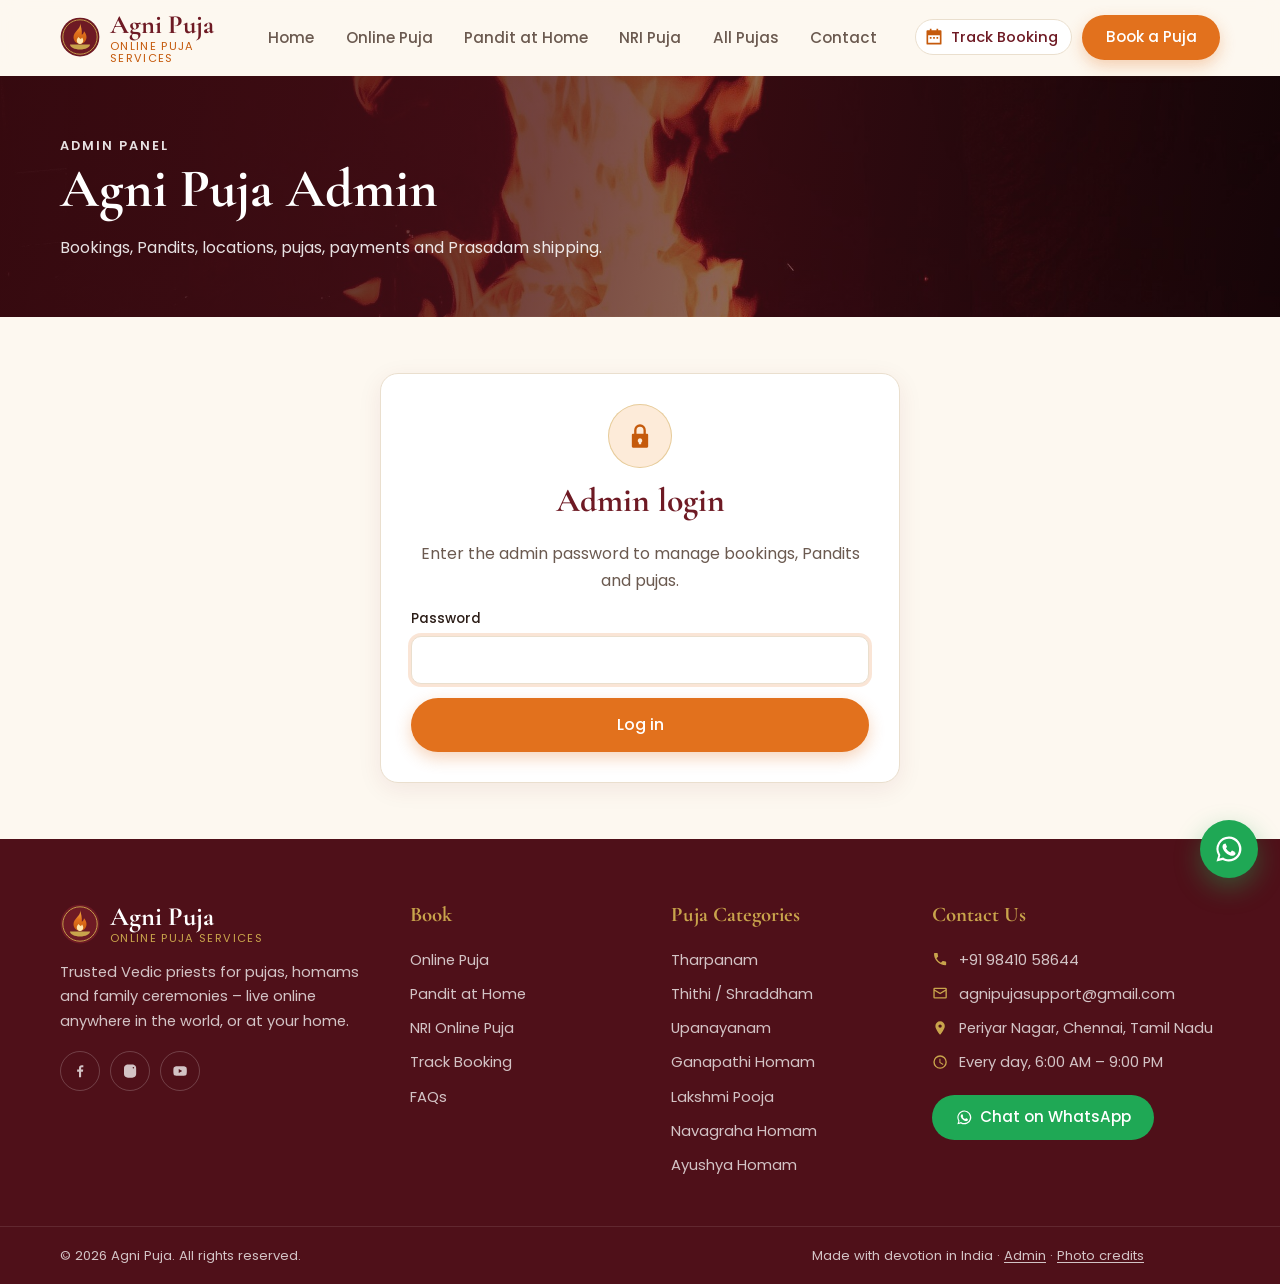
==== commit da2f5908: "Hide customer login; add Track Booking page Customers check a booking with its booking ID + phone nu" ====
--- a/admin.html
+++ b/admin.html
@@ -10,7 +10,7 @@
   <link rel="preconnect" href="https://fonts.gstatic.com" crossorigin>
   <link href="https://fonts.googleapis.com/css2?family=Cormorant+Garamond:wght@500;600;700&family=Poppins:wght@400;500;600&family=Noto+Sans+Tamil:wght@400;500;600&family=Noto+Serif+Tamil:wght@700&display=swap" rel="stylesheet">
   <link rel="stylesheet" href="css/styles.css?v=20261126e">
-  <link rel="stylesheet" href="css/app.css?v=20261127e">
+  <link rel="stylesheet" href="css/app.css?v=20261127g">
 </head>
 <body data-nav="admin">
   <div id="siteHeader"></div>
@@ -32,11 +32,11 @@
 
   <div id="siteFooter"></div>
 
-  <script src="js/pujas-data.js?v=20261127e"></script>
-  <script src="js/store.js?v=20261127e"></script>
-  <script src="js/ui.js?v=20261127e"></script>
-  <script src="js/panchang.js?v=20261127e"></script>
-  <script src="js/share-panchang.js?v=20261127e"></script>
-  <script src="js/admin.js?v=20261127e"></script>
+  <script src="js/pujas-data.js?v=20261127g"></script>
+  <script src="js/store.js?v=20261127g"></script>
+  <script src="js/ui.js?v=20261127g"></script>
+  <script src="js/panchang.js?v=20261127g"></script>
+  <script src="js/share-panchang.js?v=20261127g"></script>
+  <script src="js/admin.js?v=20261127g"></script>
 </body>
 </html>
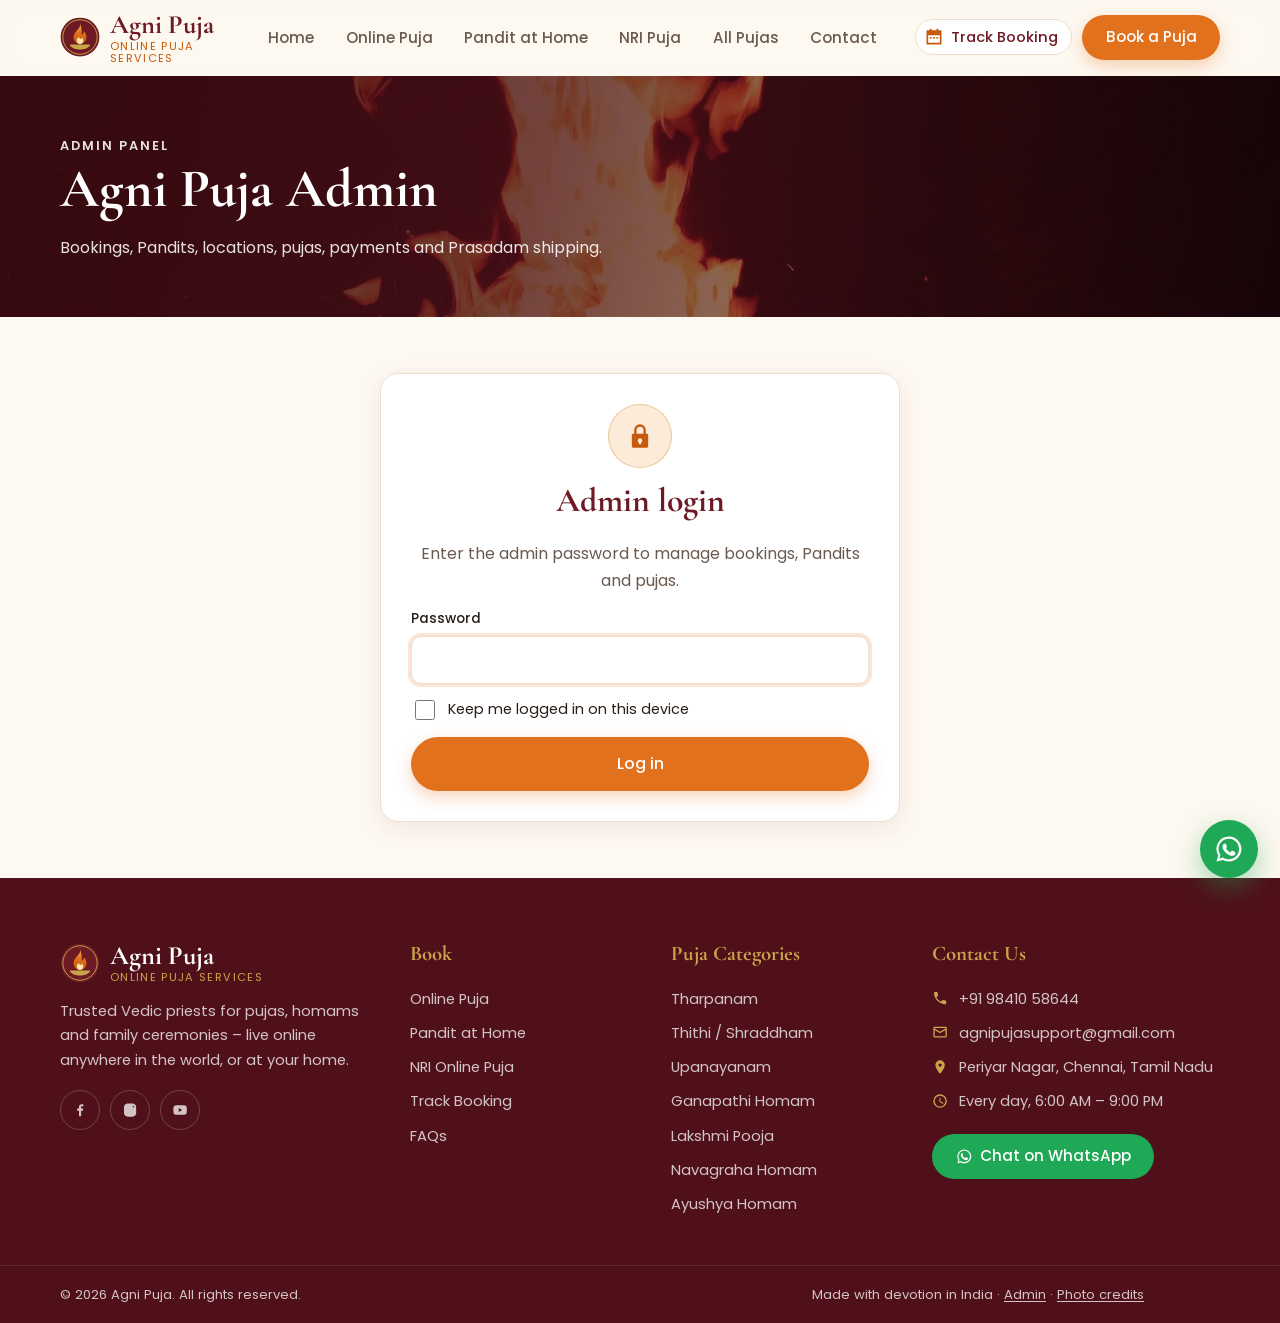
==== commit 3cd7c485: "Admin password checked by Apps Script, not stored in code Admin login verifies the ADMIN_KEY from Sc" ====
--- a/admin.html
+++ b/admin.html
@@ -37,6 +37,6 @@
   <script src="js/ui.js?v=20261127g"></script>
   <script src="js/panchang.js?v=20261127g"></script>
   <script src="js/share-panchang.js?v=20261127g"></script>
-  <script src="js/admin.js?v=20261127g"></script>
+  <script src="js/admin.js?v=20261127i"></script>
 </body>
 </html>
